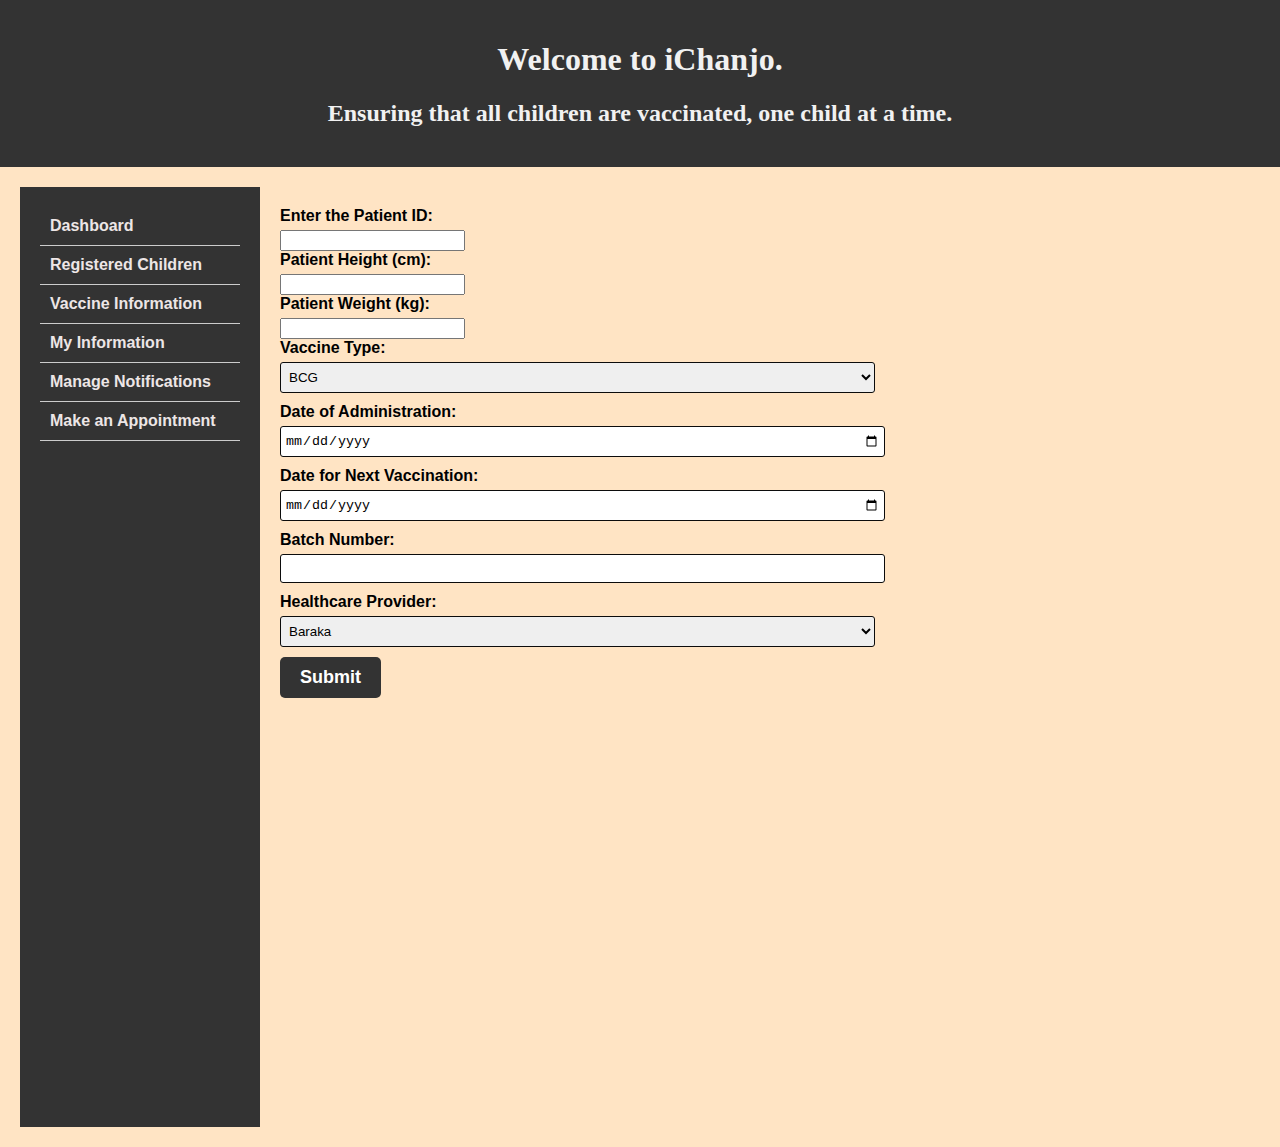
==== dashboard.html @ 6dc9b0cb "Initial commit 	new file:   addchild.php 	new file:   addfather.php 	new file:   addmother.php 	new " ====
<!DOCTYPE html>
<html lang="en">
<head>
    <meta charset="UTF-8">
    <meta name="viewport" content="width=device-width, initial-scale=1.0">
    <title>Vaccination Dashboard</title>
    <style>
        body {
            font-family: "Jost", sans-serif;
            font-weight: bold;
            margin: 0;
            padding: 0;
            background-color:bisque;
        }
        header {
            background-color: #333;
            font-family: 'Times New Roman', Times, serif;
            text-align: center;
            color: #f1f1f1;
            padding: 20px;
            display: block;
            justify-content: space-between;
            align-items: center;
        }
        .container {
            max-width: 2200px;
            margin: 0;
            padding: 20px;
            display: flex;
        }
        .side-menu {
            width: 200px;
            height: 100vh;
            background-color: #333;
            padding: 20px;
        }
        .side-menu a {
            display: block;
            padding: 10px;
            color: #ede6e6;
            text-decoration: none;
            border-bottom: 1px solid #ccc;
        }
        .side-menu a:hover {
            background-color: #848383;
        }
        .content-section {
            flex-grow: 1;
            padding: 20px;
            margin-left: 0px;
        }
        .form_section {
            margin-bottom: 20px;
        }
        .form_section label {
            display: block;
            margin-bottom: 5px;
        }
        .form_section input[type="text"],
        .form_section input[type="date"],
        .form_section select {
            width: 300%;
            padding: 6px 4px;
            margin-bottom: 10px;
            border: 1px solid #0c0c0c;
            border-radius: 3px;
        }
        button {
        background-color: #333; 
        color: white; 
        padding: 10px 20px; 
        font-family: Arial, Helvetica, sans-serif;
        font-size: large; 
        font-weight: bolder;
        border: none; 
        cursor: pointer; 
        border-radius: 5px;
        }

        button:hover {
            background-color: #555;
        }

      
    </style>
</head>
<body>
    <header>
        <h1>Welcome to iChanjo.</h1>
        <h2>Ensuring that all children are vaccinated, one child at a time.</h2>
    </header>
    <div class="container">
        <div class="side-menu">
            <a href="dashboard.html">Dashboard</a>
            <a href="childinfo.php">Registered Children</a> <!-- Restrict to admin.-->
            <a href="vaccineinfo.html">Vaccine Information</a>
            <a href="myinfo.php">My Information</a>
            <a href="notification.html">Manage Notifications</a> <!-- Restrict to admin.-->
            <a href="appointment.html">Make an Appointment</a>
        </div>
        <div class="container">
            <div class="form_section">
                <form id="dashboard" action="submit.php" method="post">
                    <label for="name">Enter the Patient ID:</label>
                    <input type="number" id="patient_id" name="patient_id" required><br>
                    <label for="height">Patient Height (cm):</label>
                    <input type="number" id="height" name="height" required><br>
                    <label for="weight">Patient Weight (kg):</label>
                    <input type="number" id="weight" name="weight" required><br>
                    <label for="vaccine_type">Vaccine Type:</label>
                    <select id="vaccine_type" name="vaccine_type" required>
                        <option value="bcg">BCG</option>
                        <option value="dpt">DPT</option>
                        <option value="hepatitis_A">Hepatitis A</option>
                        <option value="hepatitis_B">Hepatitis B</option>
                        <option value="measles">Measles</option>
                        <option value="polio">Polio</option>
                        <option value="rotavirus">Rotavirus</option>
                        <option value="rsv">RSV</option>
                        <option value="covid">Covid 19</option>
                    </select>
                    <label for="administration_date">Date of Administration:</label>
                    <input type="date" id="administration_date" name="administration_date" required>
                    <label for="next_administration">Date for Next Vaccination:</label>
                    <input type="date" id="next_administration" name="next_administration">
                    <label for="batch_number">Batch Number:</label>
                    <input type="text" id="batch_number" name="batch_number" required>
                    <label for="healthcare_provider">Healthcare Provider:</label>
                    <select id="healthcare_provider" name="healthcare_provider" required>
                        <option value="baraka">Baraka</option>
                        <option value="musa">Musa</option>
                        <option value="rose">Rose</option>
                    </select>
                    <button type="submit">Submit</button>
                </form>
            </div>
        </div></div>
        
</body>
</html>
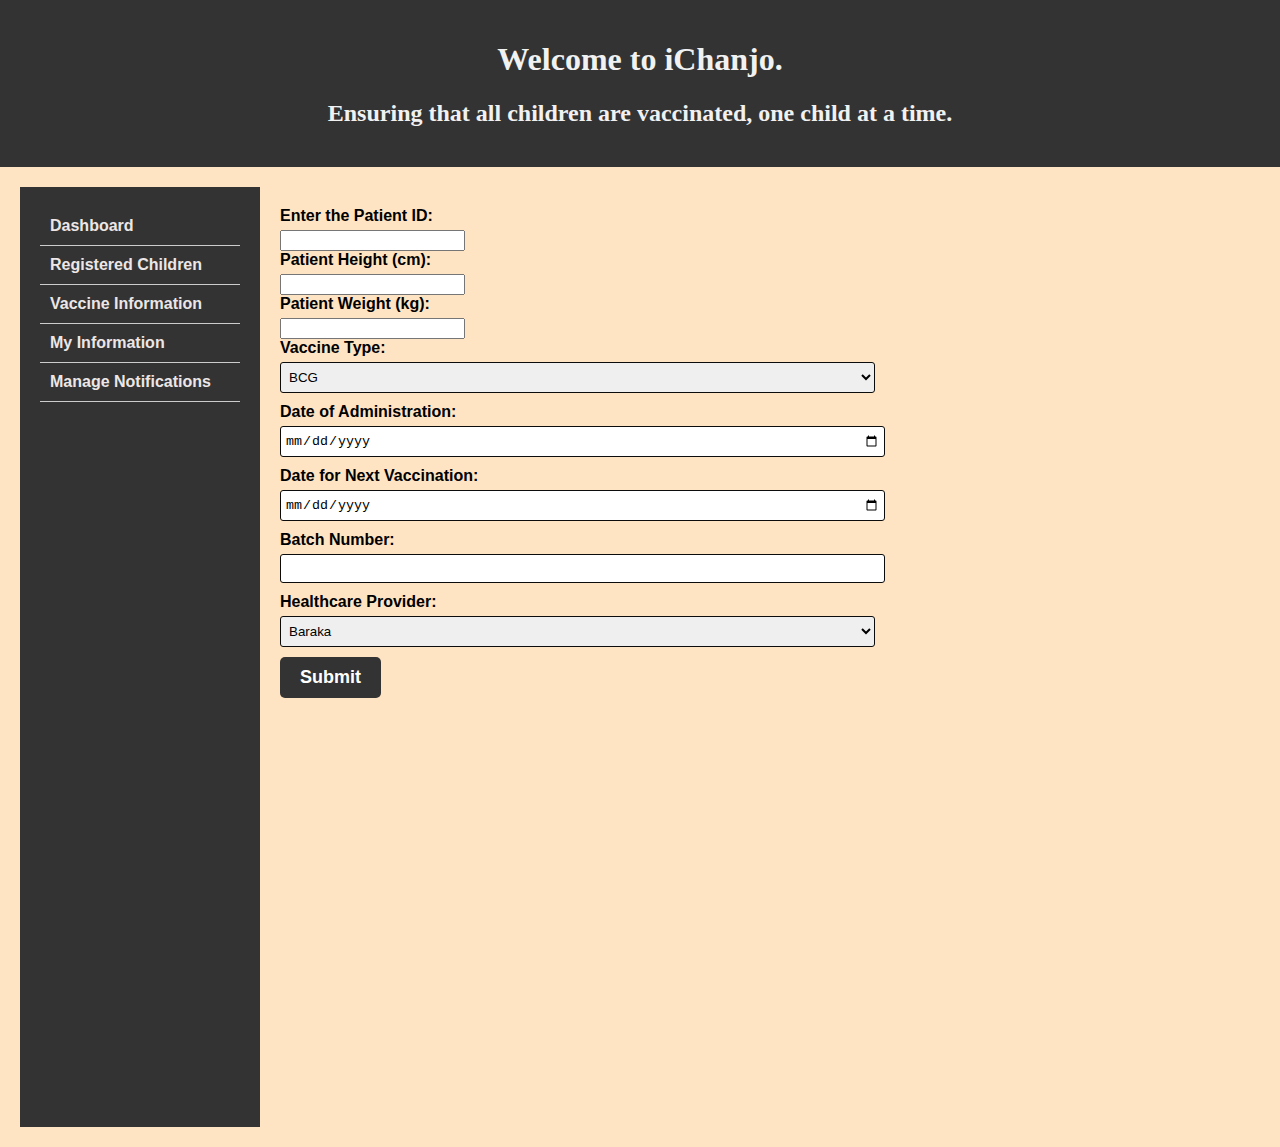
==== commit 84127a39: "new file:   TCPDF-master/config/tcpdf_config.php 	new file:   TCPDF-master/fonts/ae_fonts_2.0/COPYIN" ====
--- a/dashboard.html
+++ b/dashboard.html
@@ -96,7 +96,7 @@
             <a href="vaccineinfo.html">Vaccine Information</a>
             <a href="myinfo.php">My Information</a>
             <a href="notification.html">Manage Notifications</a> <!-- Restrict to admin.-->
-            <a href="appointment.html">Make an Appointment</a>
+            <!--<a href="appointment.html">Make an Appointment</a> -->
         </div>
         <div class="container">
             <div class="form_section">
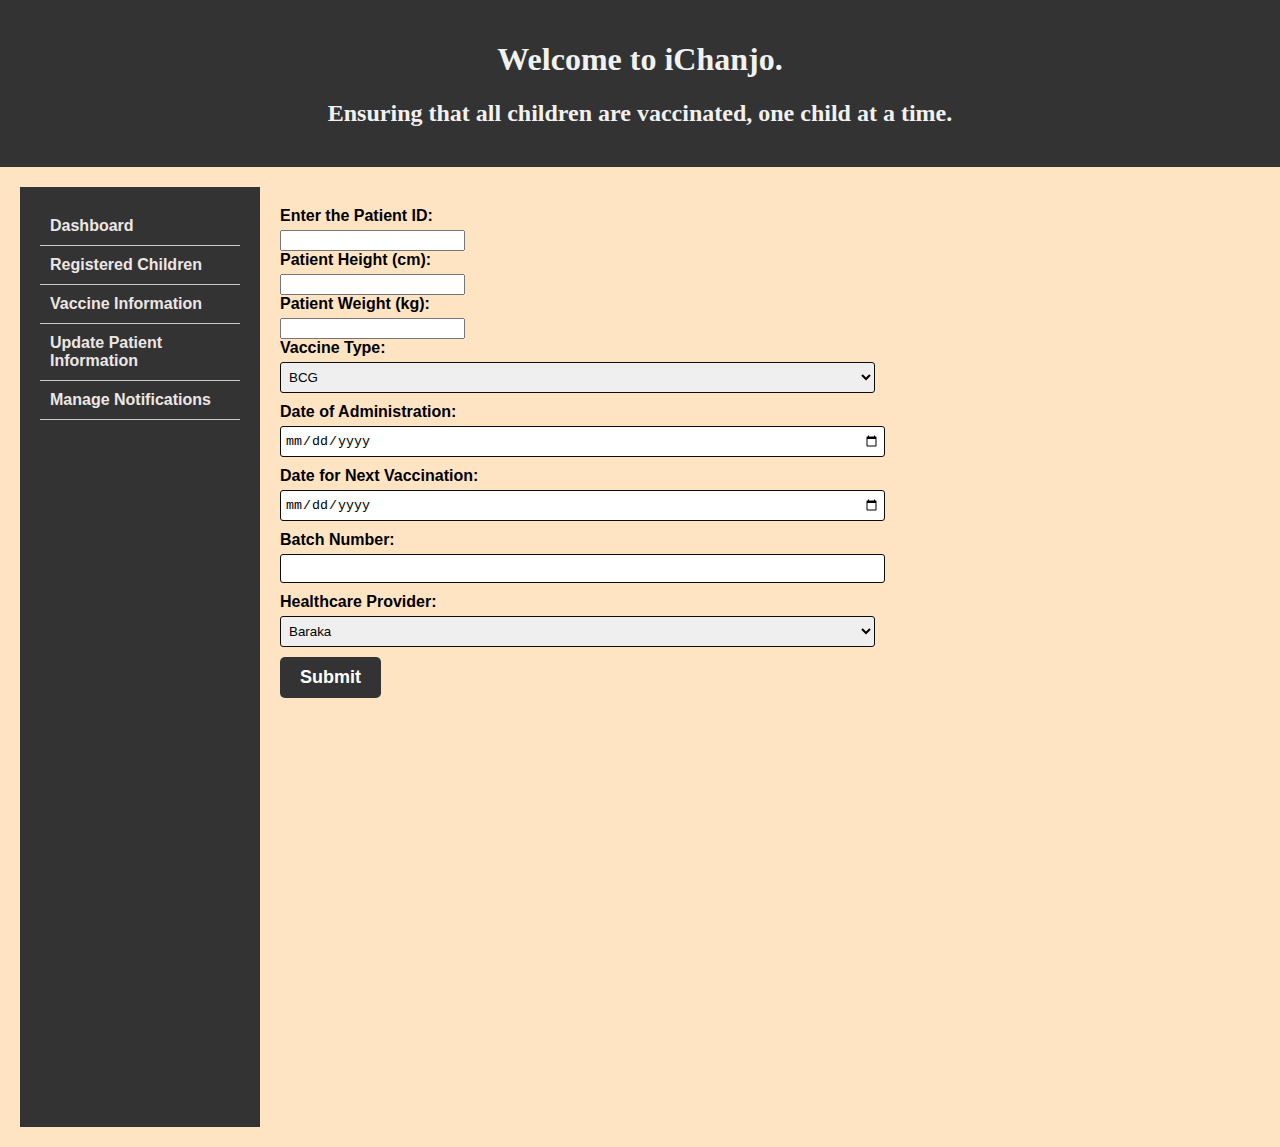
==== commit 6cdc5bf2: "modified:   admindashboard.php 	modified:   childinfo.php 	modified:   dashboard.html 	modified:   f" ====
--- a/dashboard.html
+++ b/dashboard.html
@@ -94,7 +94,7 @@
             <a href="dashboard.html">Dashboard</a>
             <a href="childinfo.php">Registered Children</a> <!-- Restrict to admin.-->
             <a href="vaccineinfo.html">Vaccine Information</a>
-            <a href="myinfo.php">My Information</a>
+            <a href="myinfo.php">Update Patient Information</a>
             <a href="notification.html">Manage Notifications</a> <!-- Restrict to admin.-->
             <!--<a href="appointment.html">Make an Appointment</a> -->
         </div>
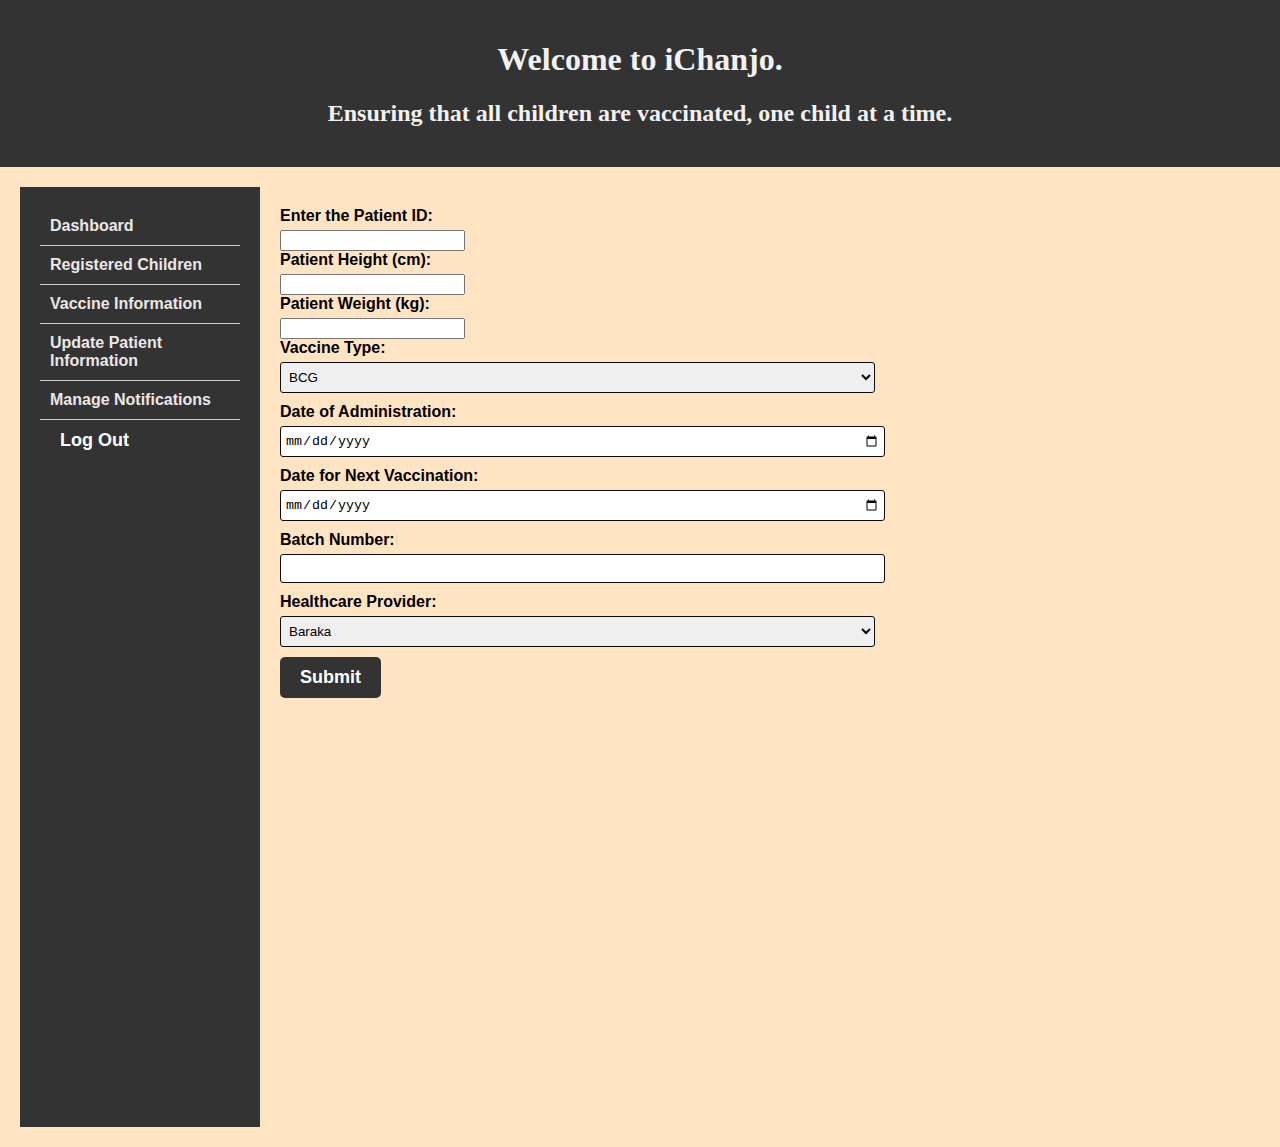
==== commit 3086446d: "modified:   admindashboard.php 	modified:   dashboard.html 	modified:   index.html 	modified:   moth" ====
--- a/dashboard.html
+++ b/dashboard.html
@@ -96,6 +96,7 @@
             <a href="vaccineinfo.html">Vaccine Information</a>
             <a href="myinfo.php">Update Patient Information</a>
             <a href="notification.html">Manage Notifications</a> <!-- Restrict to admin.-->
+            <button onclick="logOut()">Log Out</button>
             <!--<a href="appointment.html">Make an Appointment</a> -->
         </div>
         <div class="container">
@@ -135,7 +136,18 @@
                 </form>
             </div>
         </div></div>
-        
+        <script>
+            function logOut(){
+                var logoutconfirm = confirm("Are you sure you want to log out?");
+                if (logoutconfirm){
+                    window.location.href = "userlogin.html";
+                }
+                else{
+                    window.location.href = "dashboard.html";
+                }
+                
+            }
+        </script>   
 </body>
 </html>
     
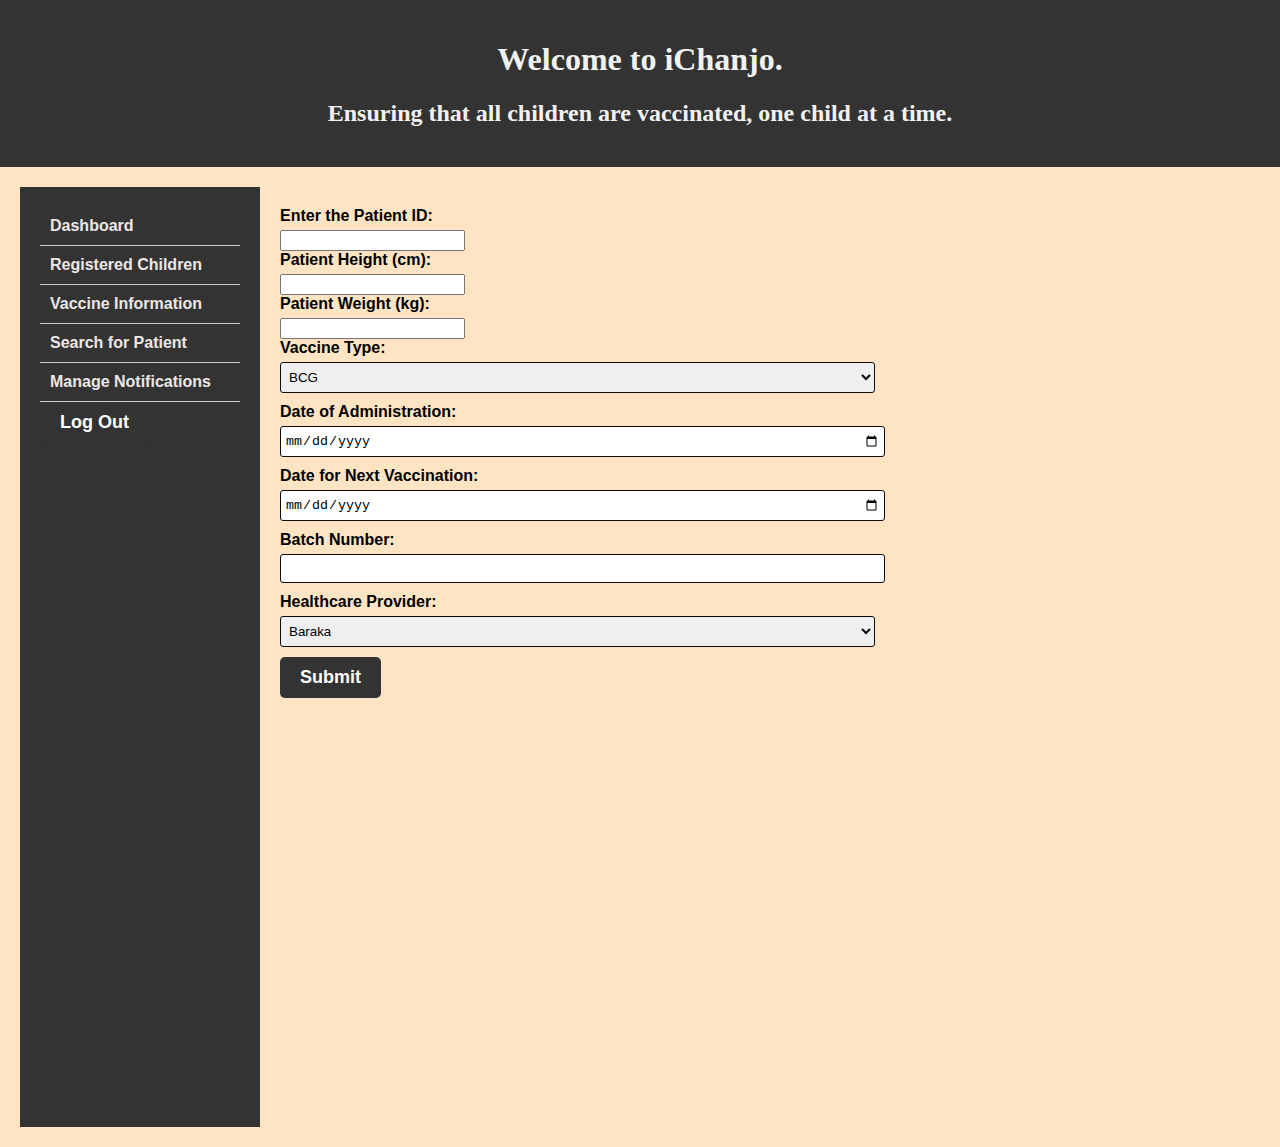
==== commit 1ee79782: "modified:   admindashboard.php 	modified:   childinfo.php 	modified:   dashboard.html 	modified:   i" ====
--- a/dashboard.html
+++ b/dashboard.html
@@ -22,6 +22,7 @@
             justify-content: space-between;
             align-items: center;
         }
+        
         .container {
             max-width: 2200px;
             margin: 0;
@@ -71,7 +72,7 @@
         padding: 10px 20px; 
         font-family: Arial, Helvetica, sans-serif;
         font-size: large; 
-        font-weight: bolder;
+        font-weight: bold;
         border: none; 
         cursor: pointer; 
         border-radius: 5px;
@@ -79,6 +80,10 @@
 
         button:hover {
             background-color: #555;
+        }
+        #logout{
+            border-radius: 5px;
+            border-color: #f4f3f3;
         }
 
       
@@ -94,9 +99,9 @@
             <a href="dashboard.html">Dashboard</a>
             <a href="childinfo.php">Registered Children</a> <!-- Restrict to admin.-->
             <a href="vaccineinfo.html">Vaccine Information</a>
-            <a href="myinfo.php">Update Patient Information</a>
+            <a href="myinfo.php">Search for Patient</a>
             <a href="notification.html">Manage Notifications</a> <!-- Restrict to admin.-->
-            <button onclick="logOut()">Log Out</button>
+            <button id="logout" onclick="logOut()">Log Out</button>
             <!--<a href="appointment.html">Make an Appointment</a> -->
         </div>
         <div class="container">
@@ -110,15 +115,15 @@
                     <input type="number" id="weight" name="weight" required><br>
                     <label for="vaccine_type">Vaccine Type:</label>
                     <select id="vaccine_type" name="vaccine_type" required>
-                        <option value="bcg">BCG</option>
-                        <option value="dpt">DPT</option>
-                        <option value="hepatitis_A">Hepatitis A</option>
-                        <option value="hepatitis_B">Hepatitis B</option>
-                        <option value="measles">Measles</option>
-                        <option value="polio">Polio</option>
-                        <option value="rotavirus">Rotavirus</option>
-                        <option value="rsv">RSV</option>
-                        <option value="covid">Covid 19</option>
+                        <option value="B.C.G">BCG</option>
+                        <option value="D.P.T">DPT</option>
+                        <option value="Hepatitis_A">Hepatitis A</option>
+                        <option value="Hepatitis_B">Hepatitis B</option>
+                        <option value="Measles">Measles</option>
+                        <option value="Polio">Polio</option>
+                        <option value="Rotavirus">Rotavirus</option>
+                        <option value="RSV">RSV</option>
+                        <option value="Covid 19">Covid 19</option>
                     </select>
                     <label for="administration_date">Date of Administration:</label>
                     <input type="date" id="administration_date" name="administration_date" required>
@@ -128,9 +133,9 @@
                     <input type="text" id="batch_number" name="batch_number" required>
                     <label for="healthcare_provider">Healthcare Provider:</label>
                     <select id="healthcare_provider" name="healthcare_provider" required>
-                        <option value="baraka">Baraka</option>
-                        <option value="musa">Musa</option>
-                        <option value="rose">Rose</option>
+                        <option value="Baraka">Baraka</option>
+                        <option value="Musa">Musa</option>
+                        <option value="Rose">Rose</option>
                     </select>
                     <button type="submit">Submit</button>
                 </form>
@@ -140,7 +145,7 @@
             function logOut(){
                 var logoutconfirm = confirm("Are you sure you want to log out?");
                 if (logoutconfirm){
-                    window.location.href = "userlogin.html";
+                    window.location.href = "userlogin.php";
                 }
                 else{
                     window.location.href = "dashboard.html";
